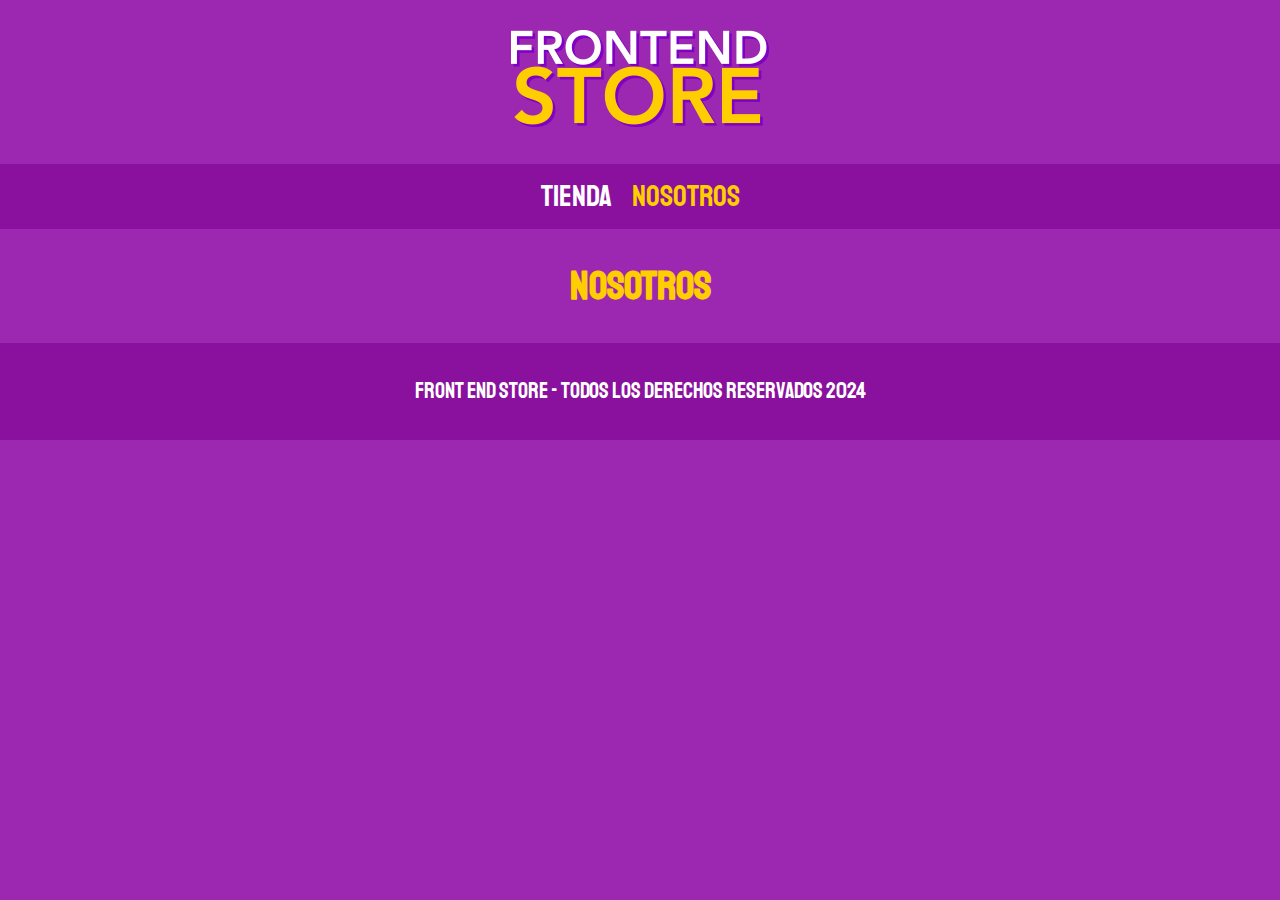
==== nosotros.html @ 4da49133 "Project Frontend Storage" ====
<!DOCTYPE html>
<html lang="en">
<head>
    <meta charset="UTF-8">
    <meta name="viewport" content="width=device-width, initial-scale=1.0">
    <link rel="preload" href="src/css/normailize.css" as="style">
    <link href="src/css/normailize.css" rel="stylesheet">
    <link rel="preconnect" href="https://fonts.googleapis.com">
    <link rel="preconnect" href="https://fonts.gstatic.com" crossorigin>
    <link href="https://fonts.googleapis.com/css2?family=Staatliches&display=swap" rel="stylesheet">
    <link rel="preload" href="src/css/app.css" as="style">
    <link href="src/css/app.css" rel="stylesheet">
    <title>FrontEnd Store</title>
</head>
<body>
    <header class="header">
        <a href="index.html">
            <img class="header__logo" src="src/img/logo.png" alt="Logotipo">
        </a>
    </header>

    <nav class="navegacion">
        <a class="navegacion__enlace" href="index.html">Tienda</a>
        <a class="navegacion__enlace navegacion__enlace--activo" href="nosotros.html">Nosotros</a>
    </nav>

    <main>
        <h1>Nosotros</h1>
    </main>
    
    <footer class="footer">
        <p class="footer__texto">Front End Store - Todos los derechos reservados 2024</p>
    </footer>
</body>
</html>
---- src/css/normailize.css ----
/*! normalize.css v8.0.1 | MIT License | github.com/necolas/normalize.css */

/* Document
   ========================================================================== */

/**
 * 1. Correct the line height in all browsers.
 * 2. Prevent adjustments of font size after orientation changes in iOS.
 */

 html {
    line-height: 1.15; /* 1 */
    -webkit-text-size-adjust: 100%; /* 2 */
  }
  
  /* Sections
     ========================================================================== */
  
  /**
   * Remove the margin in all browsers.
   */
  
  body {
    margin: 0;
  }
  
  /**
   * Render the `main` element consistently in IE.
   */
  
  main {
    display: block;
  }
  
  /**
   * Correct the font size and margin on `h1` elements within `section` and
   * `article` contexts in Chrome, Firefox, and Safari.
   */
  
  h1 {
    font-size: 2em;
    margin: 0.67em 0;
  }
  
  /* Grouping content
     ========================================================================== */
  
  /**
   * 1. Add the correct box sizing in Firefox.
   * 2. Show the overflow in Edge and IE.
   */
  
  hr {
    box-sizing: content-box; /* 1 */
    height: 0; /* 1 */
    overflow: visible; /* 2 */
  }
  
  /**
   * 1. Correct the inheritance and scaling of font size in all browsers.
   * 2. Correct the odd `em` font sizing in all browsers.
   */
  
  pre {
    font-family: monospace, monospace; /* 1 */
    font-size: 1em; /* 2 */
  }
  
  /* Text-level semantics
     ========================================================================== */
  
  /**
   * Remove the gray background on active links in IE 10.
   */
  
  a {
    background-color: transparent;
  }
  
  /**
   * 1. Remove the bottom border in Chrome 57-
   * 2. Add the correct text decoration in Chrome, Edge, IE, Opera, and Safari.
   */
  
  abbr[title] {
    border-bottom: none; /* 1 */
    text-decoration: underline; /* 2 */
    text-decoration: underline dotted; /* 2 */
  }
  
  /**
   * Add the correct font weight in Chrome, Edge, and Safari.
   */
  
  b,
  strong {
    font-weight: bolder;
  }
  
  /**
   * 1. Correct the inheritance and scaling of font size in all browsers.
   * 2. Correct the odd `em` font sizing in all browsers.
   */
  
  code,
  kbd,
  samp {
    font-family: monospace, monospace; /* 1 */
    font-size: 1em; /* 2 */
  }
  
  /**
   * Add the correct font size in all browsers.
   */
  
  small {
    font-size: 80%;
  }
  
  /**
   * Prevent `sub` and `sup` elements from affecting the line height in
   * all browsers.
   */
  
  sub,
  sup {
    font-size: 75%;
    line-height: 0;
    position: relative;
    vertical-align: baseline;
  }
  
  sub {
    bottom: -0.25em;
  }
  
  sup {
    top: -0.5em;
  }
  
  /* Embedded content
     ========================================================================== */
  
  /**
   * Remove the border on images inside links in IE 10.
   */
  
  img {
    border-style: none;
  }
  
  /* Forms
     ========================================================================== */
  
  /**
   * 1. Change the font styles in all browsers.
   * 2. Remove the margin in Firefox and Safari.
   */
  
  button,
  input,
  optgroup,
  select,
  textarea {
    font-family: inherit; /* 1 */
    font-size: 100%; /* 1 */
    line-height: 1.15; /* 1 */
    margin: 0; /* 2 */
  }
  
  /**
   * Show the overflow in IE.
   * 1. Show the overflow in Edge.
   */
  
  button,
  input { /* 1 */
    overflow: visible;
  }
  
  /**
   * Remove the inheritance of text transform in Edge, Firefox, and IE.
   * 1. Remove the inheritance of text transform in Firefox.
   */
  
  button,
  select { /* 1 */
    text-transform: none;
  }
  
  /**
   * Correct the inability to style clickable types in iOS and Safari.
   */
  
  button,
  [type="button"],
  [type="reset"],
  [type="submit"] {
    -webkit-appearance: button;
  }
  
  /**
   * Remove the inner border and padding in Firefox.
   */
  
  button::-moz-focus-inner,
  [type="button"]::-moz-focus-inner,
  [type="reset"]::-moz-focus-inner,
  [type="submit"]::-moz-focus-inner {
    border-style: none;
    padding: 0;
  }
  
  /**
   * Restore the focus styles unset by the previous rule.
   */
  
  button:-moz-focusring,
  [type="button"]:-moz-focusring,
  [type="reset"]:-moz-focusring,
  [type="submit"]:-moz-focusring {
    outline: 1px dotted ButtonText;
  }
  
  /**
   * Correct the padding in Firefox.
   */
  
  fieldset {
    padding: 0.35em 0.75em 0.625em;
  }
  
  /**
   * 1. Correct the text wrapping in Edge and IE.
   * 2. Correct the color inheritance from `fieldset` elements in IE.
   * 3. Remove the padding so developers are not caught out when they zero out
   *    `fieldset` elements in all browsers.
   */
  
  legend {
    box-sizing: border-box; /* 1 */
    color: inherit; /* 2 */
    display: table; /* 1 */
    max-width: 100%; /* 1 */
    padding: 0; /* 3 */
    white-space: normal; /* 1 */
  }
  
  /**
   * Add the correct vertical alignment in Chrome, Firefox, and Opera.
   */
  
  progress {
    vertical-align: baseline;
  }
  
  /**
   * Remove the default vertical scrollbar in IE 10+.
   */
  
  textarea {
    overflow: auto;
  }
  
  /**
   * 1. Add the correct box sizing in IE 10.
   * 2. Remove the padding in IE 10.
   */
  
  [type="checkbox"],
  [type="radio"] {
    box-sizing: border-box; /* 1 */
    padding: 0; /* 2 */
  }
  
  /**
   * Correct the cursor style of increment and decrement buttons in Chrome.
   */
  
  [type="number"]::-webkit-inner-spin-button,
  [type="number"]::-webkit-outer-spin-button {
    height: auto;
  }
  
  /**
   * 1. Correct the odd appearance in Chrome and Safari.
   * 2. Correct the outline style in Safari.
   */
  
  [type="search"] {
    -webkit-appearance: textfield; /* 1 */
    outline-offset: -2px; /* 2 */
  }
  
  /**
   * Remove the inner padding in Chrome and Safari on macOS.
   */
  
  [type="search"]::-webkit-search-decoration {
    -webkit-appearance: none;
  }
  
  /**
   * 1. Correct the inability to style clickable types in iOS and Safari.
   * 2. Change font properties to `inherit` in Safari.
   */
  
  ::-webkit-file-upload-button {
    -webkit-appearance: button; /* 1 */
    font: inherit; /* 2 */
  }
  
  /* Interactive
     ========================================================================== */
  
  /*
   * Add the correct display in Edge, IE 10+, and Firefox.
   */
  
  details {
    display: block;
  }
  
  /*
   * Add the correct display in all browsers.
   */
  
  summary {
    display: list-item;
  }
  
  /* Misc
     ========================================================================== */
  
  /**
   * Add the correct display in IE 10+.
   */
  
  template {
    display: none;
  }
  
  /**
   * Add the correct display in IE 10.
   */
  
  [hidden] {
    display: none;
  }
---- src/css/normailize.css ----
/*! normalize.css v8.0.1 | MIT License | github.com/necolas/normalize.css */

/* Document
   ========================================================================== */

/**
 * 1. Correct the line height in all browsers.
 * 2. Prevent adjustments of font size after orientation changes in iOS.
 */

 html {
    line-height: 1.15; /* 1 */
    -webkit-text-size-adjust: 100%; /* 2 */
  }
  
  /* Sections
     ========================================================================== */
  
  /**
   * Remove the margin in all browsers.
   */
  
  body {
    margin: 0;
  }
  
  /**
   * Render the `main` element consistently in IE.
   */
  
  main {
    display: block;
  }
  
  /**
   * Correct the font size and margin on `h1` elements within `section` and
   * `article` contexts in Chrome, Firefox, and Safari.
   */
  
  h1 {
    font-size: 2em;
    margin: 0.67em 0;
  }
  
  /* Grouping content
     ========================================================================== */
  
  /**
   * 1. Add the correct box sizing in Firefox.
   * 2. Show the overflow in Edge and IE.
   */
  
  hr {
    box-sizing: content-box; /* 1 */
    height: 0; /* 1 */
    overflow: visible; /* 2 */
  }
  
  /**
   * 1. Correct the inheritance and scaling of font size in all browsers.
   * 2. Correct the odd `em` font sizing in all browsers.
   */
  
  pre {
    font-family: monospace, monospace; /* 1 */
    font-size: 1em; /* 2 */
  }
  
  /* Text-level semantics
     ========================================================================== */
  
  /**
   * Remove the gray background on active links in IE 10.
   */
  
  a {
    background-color: transparent;
  }
  
  /**
   * 1. Remove the bottom border in Chrome 57-
   * 2. Add the correct text decoration in Chrome, Edge, IE, Opera, and Safari.
   */
  
  abbr[title] {
    border-bottom: none; /* 1 */
    text-decoration: underline; /* 2 */
    text-decoration: underline dotted; /* 2 */
  }
  
  /**
   * Add the correct font weight in Chrome, Edge, and Safari.
   */
  
  b,
  strong {
    font-weight: bolder;
  }
  
  /**
   * 1. Correct the inheritance and scaling of font size in all browsers.
   * 2. Correct the odd `em` font sizing in all browsers.
   */
  
  code,
  kbd,
  samp {
    font-family: monospace, monospace; /* 1 */
    font-size: 1em; /* 2 */
  }
  
  /**
   * Add the correct font size in all browsers.
   */
  
  small {
    font-size: 80%;
  }
  
  /**
   * Prevent `sub` and `sup` elements from affecting the line height in
   * all browsers.
   */
  
  sub,
  sup {
    font-size: 75%;
    line-height: 0;
    position: relative;
    vertical-align: baseline;
  }
  
  sub {
    bottom: -0.25em;
  }
  
  sup {
    top: -0.5em;
  }
  
  /* Embedded content
     ========================================================================== */
  
  /**
   * Remove the border on images inside links in IE 10.
   */
  
  img {
    border-style: none;
  }
  
  /* Forms
     ========================================================================== */
  
  /**
   * 1. Change the font styles in all browsers.
   * 2. Remove the margin in Firefox and Safari.
   */
  
  button,
  input,
  optgroup,
  select,
  textarea {
    font-family: inherit; /* 1 */
    font-size: 100%; /* 1 */
    line-height: 1.15; /* 1 */
    margin: 0; /* 2 */
  }
  
  /**
   * Show the overflow in IE.
   * 1. Show the overflow in Edge.
   */
  
  button,
  input { /* 1 */
    overflow: visible;
  }
  
  /**
   * Remove the inheritance of text transform in Edge, Firefox, and IE.
   * 1. Remove the inheritance of text transform in Firefox.
   */
  
  button,
  select { /* 1 */
    text-transform: none;
  }
  
  /**
   * Correct the inability to style clickable types in iOS and Safari.
   */
  
  button,
  [type="button"],
  [type="reset"],
  [type="submit"] {
    -webkit-appearance: button;
  }
  
  /**
   * Remove the inner border and padding in Firefox.
   */
  
  button::-moz-focus-inner,
  [type="button"]::-moz-focus-inner,
  [type="reset"]::-moz-focus-inner,
  [type="submit"]::-moz-focus-inner {
    border-style: none;
    padding: 0;
  }
  
  /**
   * Restore the focus styles unset by the previous rule.
   */
  
  button:-moz-focusring,
  [type="button"]:-moz-focusring,
  [type="reset"]:-moz-focusring,
  [type="submit"]:-moz-focusring {
    outline: 1px dotted ButtonText;
  }
  
  /**
   * Correct the padding in Firefox.
   */
  
  fieldset {
    padding: 0.35em 0.75em 0.625em;
  }
  
  /**
   * 1. Correct the text wrapping in Edge and IE.
   * 2. Correct the color inheritance from `fieldset` elements in IE.
   * 3. Remove the padding so developers are not caught out when they zero out
   *    `fieldset` elements in all browsers.
   */
  
  legend {
    box-sizing: border-box; /* 1 */
    color: inherit; /* 2 */
    display: table; /* 1 */
    max-width: 100%; /* 1 */
    padding: 0; /* 3 */
    white-space: normal; /* 1 */
  }
  
  /**
   * Add the correct vertical alignment in Chrome, Firefox, and Opera.
   */
  
  progress {
    vertical-align: baseline;
  }
  
  /**
   * Remove the default vertical scrollbar in IE 10+.
   */
  
  textarea {
    overflow: auto;
  }
  
  /**
   * 1. Add the correct box sizing in IE 10.
   * 2. Remove the padding in IE 10.
   */
  
  [type="checkbox"],
  [type="radio"] {
    box-sizing: border-box; /* 1 */
    padding: 0; /* 2 */
  }
  
  /**
   * Correct the cursor style of increment and decrement buttons in Chrome.
   */
  
  [type="number"]::-webkit-inner-spin-button,
  [type="number"]::-webkit-outer-spin-button {
    height: auto;
  }
  
  /**
   * 1. Correct the odd appearance in Chrome and Safari.
   * 2. Correct the outline style in Safari.
   */
  
  [type="search"] {
    -webkit-appearance: textfield; /* 1 */
    outline-offset: -2px; /* 2 */
  }
  
  /**
   * Remove the inner padding in Chrome and Safari on macOS.
   */
  
  [type="search"]::-webkit-search-decoration {
    -webkit-appearance: none;
  }
  
  /**
   * 1. Correct the inability to style clickable types in iOS and Safari.
   * 2. Change font properties to `inherit` in Safari.
   */
  
  ::-webkit-file-upload-button {
    -webkit-appearance: button; /* 1 */
    font: inherit; /* 2 */
  }
  
  /* Interactive
     ========================================================================== */
  
  /*
   * Add the correct display in Edge, IE 10+, and Firefox.
   */
  
  details {
    display: block;
  }
  
  /*
   * Add the correct display in all browsers.
   */
  
  summary {
    display: list-item;
  }
  
  /* Misc
     ========================================================================== */
  
  /**
   * Add the correct display in IE 10+.
   */
  
  template {
    display: none;
  }
  
  /**
   * Add the correct display in IE 10.
   */
  
  [hidden] {
    display: none;
  }
---- src/css/app.css ----
:root {
    /* Colors */
    --primario: #9C27B0;
    --primarioOscuro: #89119D;
    --secundario: #FFCE00;
    --secundarioOscuro: #rgb(233 287 2);
    --blanco: #FFF;
    --negro: #000;

    /* Fonts */
    --fuentePrincipal: 'Staatliches', cursive;
}

html {
    box-sizing: border-box;
    font-size: 62.5%;
}

*, *::before, *:after {
    box-sizing: inherit;
}

/* Globals */
body {
    background-color: var(--primario);
    font-size: 1.6rem;
    line-height: 1.5;
}

p {
    color: var(--blanco);
    font-family: Arial, Helvetica, sans-serif;
    font-size: 1.8rem;
}

a {
    text-decoration: none;
}

img {
    max-width: 100%;
}

.contenedor {
    margin: 0 auto;
    max-width: 120rem;
}

:is(h1, h2, h3) {
    color: var(--secundario);
    font-family: var(--fuentePrincipal);
    text-align: center;
}

h1 {
    font-size: 4rem;
}

h2 {
    font-size: 3.2rem;
}

h3 {
    font-size: 2.4rem;
}

/* Header */
.header {
    display: flex;
    justify-content: center;
}

.header__logo {
    margin: 3rem 0;
}

/* Nav */
.navegacion {
    background-color: var(--primarioOscuro);
    display: flex;
    justify-content: center;
    gap: 2rem;
    padding: 1rem 0;
}

.navegacion__enlace {
    color: var(--blanco);
    font-family: var(--fuentePrincipal);
    font-size: 3rem;
}

:is(.navegacion__enlace:hover, .navegacion__enlace--activo) {
    color: var(--secundario);
}

/* Grid */
.grid {
    display: grid;
    gap: 2rem;
    grid-template-columns: repeat(2, 1fr);
}

@media (min-width: 768px) {
    .grid {
        display: grid;
        grid-template-columns: repeat(3, 1fr);
    }
}

/* Products */
.producto {
    background-color: var(--primarioOscuro);
    padding: 1rem;
}

.producto__imagen {
    width: 100%;
}

.producto__nombre {
    font-size: 4rem;
}

.producto__precio {
    color: var(--secundario);
    font-size: 2.8rem;
}

:is(.producto__nombre, .producto__precio) {
    font-family: var(--fuentePrincipal);
    line-height: 1.2;
    margin: 1rem 0;
    text-align: center;
}

/* Graficos */
.grafico {
    background-repeat: no-repeat;
    background-size: cover;
    grid-column: 1 / 3;
    min-height: 30rem;
}

.grafico--camisas {
    background-image: url(../img/grafico1.jpg);
    grid-row: 2 / 3;
}

.grafico--node {
    background-image: url(../img/grafico2.jpg);
    grid-row: 8 / 9;
}

@media (min-width: 768px) {
    .grafico--node {
        grid-column: 2 / 4;
        grid-row: 5 / 6;
    }
}

/* Footer */
.footer {
    background-color: var(--primarioOscuro);
    margin-top: 2rem;
    padding: 1rem 0;
}

.footer__texto {
    font-family: var(--fuentePrincipal);
    font-size: 2.2rem;
    text-align: center;
}
---- src/css/app.css ----
:root {
    /* Colors */
    --primario: #9C27B0;
    --primarioOscuro: #89119D;
    --secundario: #FFCE00;
    --secundarioOscuro: #rgb(233 287 2);
    --blanco: #FFF;
    --negro: #000;

    /* Fonts */
    --fuentePrincipal: 'Staatliches', cursive;
}

html {
    box-sizing: border-box;
    font-size: 62.5%;
}

*, *::before, *:after {
    box-sizing: inherit;
}

/* Globals */
body {
    background-color: var(--primario);
    font-size: 1.6rem;
    line-height: 1.5;
}

p {
    color: var(--blanco);
    font-family: Arial, Helvetica, sans-serif;
    font-size: 1.8rem;
}

a {
    text-decoration: none;
}

img {
    max-width: 100%;
}

.contenedor {
    margin: 0 auto;
    max-width: 120rem;
}

:is(h1, h2, h3) {
    color: var(--secundario);
    font-family: var(--fuentePrincipal);
    text-align: center;
}

h1 {
    font-size: 4rem;
}

h2 {
    font-size: 3.2rem;
}

h3 {
    font-size: 2.4rem;
}

/* Header */
.header {
    display: flex;
    justify-content: center;
}

.header__logo {
    margin: 3rem 0;
}

/* Nav */
.navegacion {
    background-color: var(--primarioOscuro);
    display: flex;
    justify-content: center;
    gap: 2rem;
    padding: 1rem 0;
}

.navegacion__enlace {
    color: var(--blanco);
    font-family: var(--fuentePrincipal);
    font-size: 3rem;
}

:is(.navegacion__enlace:hover, .navegacion__enlace--activo) {
    color: var(--secundario);
}

/* Grid */
.grid {
    display: grid;
    gap: 2rem;
    grid-template-columns: repeat(2, 1fr);
}

@media (min-width: 768px) {
    .grid {
        display: grid;
        grid-template-columns: repeat(3, 1fr);
    }
}

/* Products */
.producto {
    background-color: var(--primarioOscuro);
    padding: 1rem;
}

.producto__imagen {
    width: 100%;
}

.producto__nombre {
    font-size: 4rem;
}

.producto__precio {
    color: var(--secundario);
    font-size: 2.8rem;
}

:is(.producto__nombre, .producto__precio) {
    font-family: var(--fuentePrincipal);
    line-height: 1.2;
    margin: 1rem 0;
    text-align: center;
}

/* Graficos */
.grafico {
    background-repeat: no-repeat;
    background-size: cover;
    grid-column: 1 / 3;
    min-height: 30rem;
}

.grafico--camisas {
    background-image: url(../img/grafico1.jpg);
    grid-row: 2 / 3;
}

.grafico--node {
    background-image: url(../img/grafico2.jpg);
    grid-row: 8 / 9;
}

@media (min-width: 768px) {
    .grafico--node {
        grid-column: 2 / 4;
        grid-row: 5 / 6;
    }
}

/* Footer */
.footer {
    background-color: var(--primarioOscuro);
    margin-top: 2rem;
    padding: 1rem 0;
}

.footer__texto {
    font-family: var(--fuentePrincipal);
    font-size: 2.2rem;
    text-align: center;
}
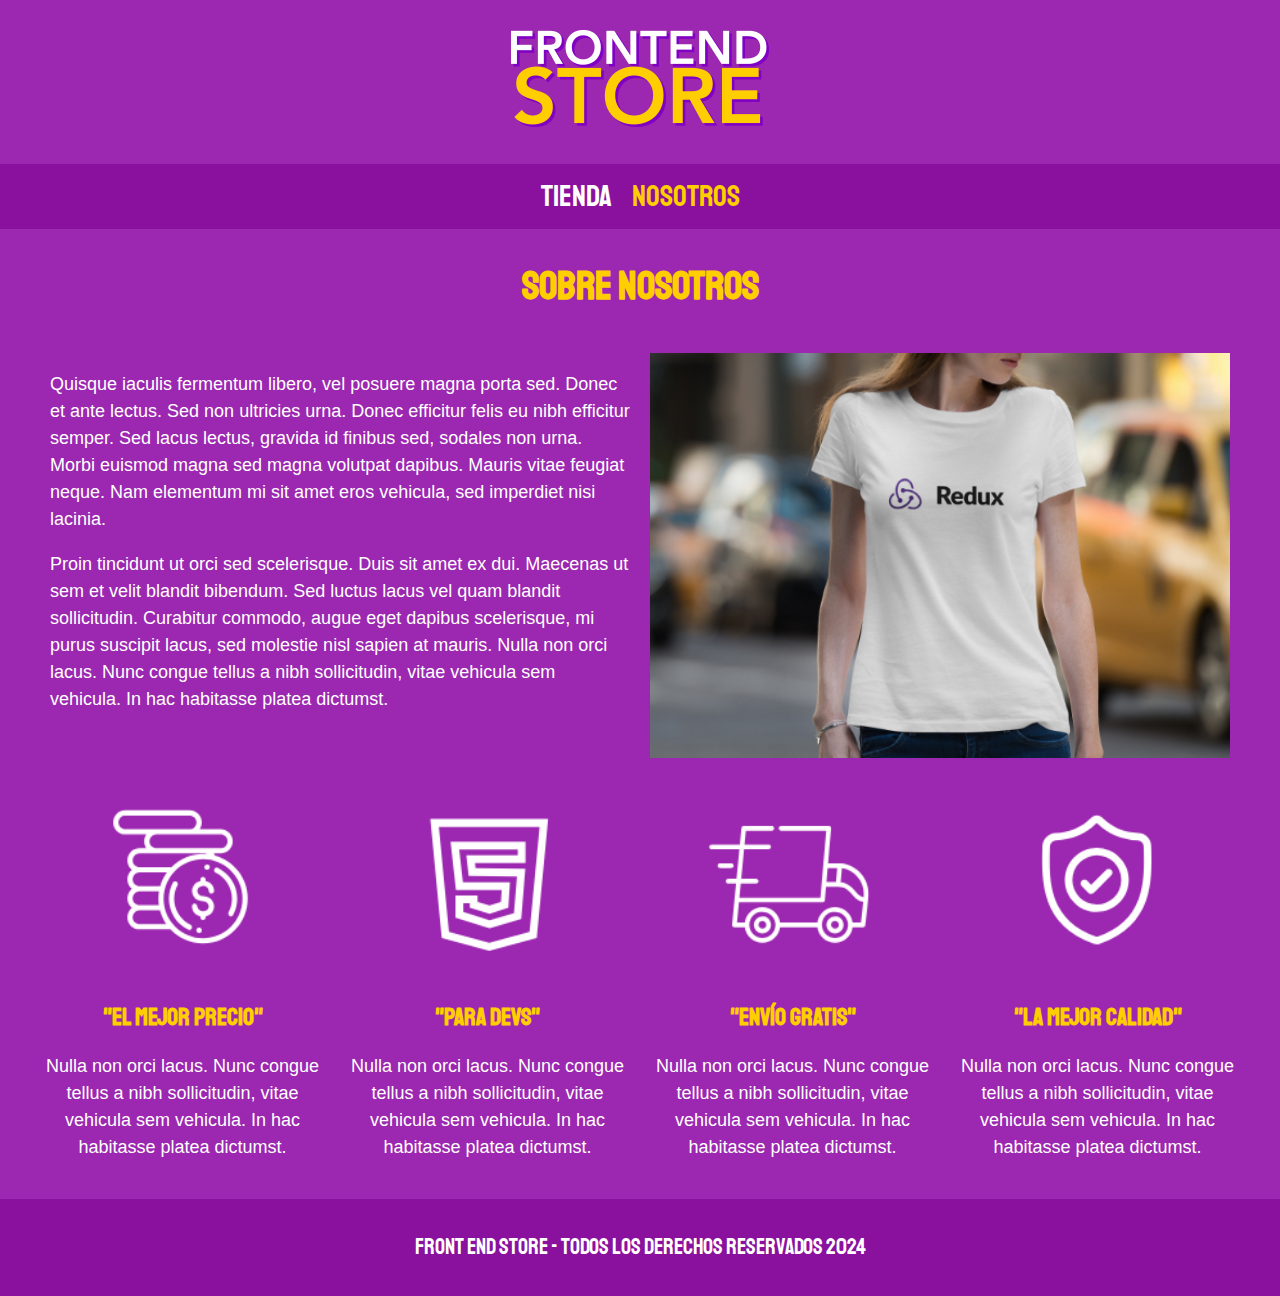
==== commit c03211e8: "Project Finish" ====
--- a/nosotros.html
+++ b/nosotros.html
@@ -24,9 +24,59 @@
         <a class="navegacion__enlace navegacion__enlace--activo" href="nosotros.html">Nosotros</a>
     </nav>
 
-    <main>
-        <h1>Nosotros</h1>
+    <main class="contenedor">
+        <h1>Sobre Nosotros</h1>
+
+        <div class="nosotros">
+            <div class="nosotros__contenido">
+                <p>
+                    Quisque iaculis fermentum libero, vel posuere magna porta sed. Donec et ante lectus. Sed non ultricies urna. Donec efficitur felis eu nibh efficitur semper. Sed lacus lectus, gravida id finibus sed, sodales non urna. Morbi euismod magna sed magna volutpat dapibus. Mauris vitae feugiat neque. Nam elementum mi sit amet eros vehicula, sed imperdiet nisi lacinia. 
+                </p>
+
+                <p>
+                    Proin tincidunt ut orci sed scelerisque. Duis sit amet ex dui. Maecenas ut sem et velit blandit bibendum. Sed luctus lacus vel quam blandit sollicitudin. Curabitur commodo, augue eget dapibus scelerisque, mi purus suscipit lacus, sed molestie nisl sapien at mauris. Nulla non orci lacus. Nunc congue tellus a nibh sollicitudin, vitae vehicula sem vehicula. In hac habitasse platea dictumst. 
+                </p>
+            </div>
+
+            <img class="nosotros__imagen" src="../src/img/nosotros.jpg" alt="imagen nosotros">
+        </div>
     </main>
+
+    <section class="contenedor">
+        <div class="bloques">
+            <div class="bloque">
+                <img class="bloque__imagen" src="src/img/icono_1.png" alt="por que comprar">
+                <h3 class="bloque__titulo">"El Mejor Precio"</h3>
+                <p>
+                    Nulla non orci lacus. Nunc congue tellus a nibh sollicitudin, vitae vehicula sem vehicula. In hac habitasse platea dictumst.
+                </p>
+            </div> <!-- Fin bloque -->
+
+            <div class="bloque">
+                <img class="bloque__imagen" src="src/img/icono_2.png" alt="por que comprar">
+                <h3 class="bloque__titulo">"Para Devs"</h3>
+                <p>
+                    Nulla non orci lacus. Nunc congue tellus a nibh sollicitudin, vitae vehicula sem vehicula. In hac habitasse platea dictumst.
+                </p>
+            </div> <!-- Fin bloque -->
+
+            <div class="bloque">
+                <img class="bloque__imagen" src="src/img/icono_3.png" alt="por que comprar">
+                <h3 class="bloque__titulo">"Envío Gratis"</h3>
+                <p>
+                    Nulla non orci lacus. Nunc congue tellus a nibh sollicitudin, vitae vehicula sem vehicula. In hac habitasse platea dictumst.
+                </p>
+            </div> <!-- Fin bloque -->
+
+            <div class="bloque">
+                <img class="bloque__imagen" src="src/img/icono_4.png" alt="por que comprar">
+                <h3 class="bloque__titulo">"La Mejor Calidad"</h3>
+                <p>
+                    Nulla non orci lacus. Nunc congue tellus a nibh sollicitudin, vitae vehicula sem vehicula. In hac habitasse platea dictumst.
+                </p>
+            </div> <!-- Fin bloque -->
+        </div> <!-- Fin bloques -->
+    </section>
     
     <footer class="footer">
         <p class="footer__texto">Front End Store - Todos los derechos reservados 2024</p>
--- a/src/css/app.css
+++ b/src/css/app.css
@@ -3,7 +3,7 @@
     --primario: #9C27B0;
     --primarioOscuro: #89119D;
     --secundario: #FFCE00;
-    --secundarioOscuro: #rgb(233 287 2);
+    --secundarioOscuro: rgb(233 287 2);
     --blanco: #FFF;
     --negro: #000;
 
@@ -38,7 +38,7 @@
 }
 
 img {
-    max-width: 100%;
+    width: 100%;
 }
 
 .contenedor {
@@ -111,10 +111,6 @@
 .producto {
     background-color: var(--primarioOscuro);
     padding: 1rem;
-}
-
-.producto__imagen {
-    width: 100%;
 }
 
 .producto__nombre {
@@ -170,3 +166,96 @@
     font-size: 2.2rem;
     text-align: center;
 }
+
+/* Nosotros */
+.nosotros {
+    display: grid;
+    grid-template-rows: repeat(2, auto);
+    padding: 1rem;
+}
+
+@media (width >= 768px) {
+    .nosotros {
+        grid-template-columns: repeat(2, 1fr);
+        column-gap: 2rem;
+    }
+}
+
+@media (768px <= width <= 1110px) {
+    .nosotros__contenido {
+        max-height: 30rem;
+        overflow-y: scroll;
+    }
+}
+
+.nosotros__imagen {
+    grid-row: 1 / 2;
+}
+
+@media (min-width: 768px) {
+    .nosotros__imagen {
+        grid-column: 2 / 3;
+    }
+}
+
+/* Bloques */
+.bloques {
+    display: grid;
+    gap: 2rem;
+    grid-template-columns: repeat(2, 1fr);
+}
+
+@media (min-width: 768px) {
+    .bloques {
+        display: grid;
+        grid-template-columns: repeat(4, 1fr);
+    }
+}
+
+.bloque {
+    text-align: center;
+}
+
+.bloque__titulo {
+    margin: 0;
+}
+
+/* Pagina del Producto */
+@media (width >= 768px) {
+    .camisa {
+        display: grid;
+        column-gap: 2rem;
+        grid-template-columns: repeat(2, 1fr);
+    }
+}
+
+.formulario {
+    display: grid;
+    gap: 2rem;
+    grid-template-columns: repeat(2, 1fr);
+}
+
+.formulario__campo {
+    appearance: none;
+    background-color: transparent;
+    border: 1rem solid var(--primarioOscuro);
+    color: var(--blanco);
+    font-family: Arial, Helvetica, sans-serif;
+    font-size: 2rem;
+    padding: 1rem;
+}
+
+.formulario__submit {
+    background-color: var(--secundario);
+    border: none;
+    font-family: var(--fuentePrincipal);
+    font-size: 2rem;
+    grid-column: 1 / 3;
+    padding: 2rem;
+    transition: background-color .5s ease;
+}
+
+.formulario__submit:hover {
+    background-color: var(--secundarioOscuro);
+    cursor: pointer;
+}
--- a/src/css/app.css
+++ b/src/css/app.css
@@ -3,7 +3,7 @@
     --primario: #9C27B0;
     --primarioOscuro: #89119D;
     --secundario: #FFCE00;
-    --secundarioOscuro: #rgb(233 287 2);
+    --secundarioOscuro: rgb(233 287 2);
     --blanco: #FFF;
     --negro: #000;
 
@@ -38,7 +38,7 @@
 }
 
 img {
-    max-width: 100%;
+    width: 100%;
 }
 
 .contenedor {
@@ -111,10 +111,6 @@
 .producto {
     background-color: var(--primarioOscuro);
     padding: 1rem;
-}
-
-.producto__imagen {
-    width: 100%;
 }
 
 .producto__nombre {
@@ -170,3 +166,96 @@
     font-size: 2.2rem;
     text-align: center;
 }
+
+/* Nosotros */
+.nosotros {
+    display: grid;
+    grid-template-rows: repeat(2, auto);
+    padding: 1rem;
+}
+
+@media (width >= 768px) {
+    .nosotros {
+        grid-template-columns: repeat(2, 1fr);
+        column-gap: 2rem;
+    }
+}
+
+@media (768px <= width <= 1110px) {
+    .nosotros__contenido {
+        max-height: 30rem;
+        overflow-y: scroll;
+    }
+}
+
+.nosotros__imagen {
+    grid-row: 1 / 2;
+}
+
+@media (min-width: 768px) {
+    .nosotros__imagen {
+        grid-column: 2 / 3;
+    }
+}
+
+/* Bloques */
+.bloques {
+    display: grid;
+    gap: 2rem;
+    grid-template-columns: repeat(2, 1fr);
+}
+
+@media (min-width: 768px) {
+    .bloques {
+        display: grid;
+        grid-template-columns: repeat(4, 1fr);
+    }
+}
+
+.bloque {
+    text-align: center;
+}
+
+.bloque__titulo {
+    margin: 0;
+}
+
+/* Pagina del Producto */
+@media (width >= 768px) {
+    .camisa {
+        display: grid;
+        column-gap: 2rem;
+        grid-template-columns: repeat(2, 1fr);
+    }
+}
+
+.formulario {
+    display: grid;
+    gap: 2rem;
+    grid-template-columns: repeat(2, 1fr);
+}
+
+.formulario__campo {
+    appearance: none;
+    background-color: transparent;
+    border: 1rem solid var(--primarioOscuro);
+    color: var(--blanco);
+    font-family: Arial, Helvetica, sans-serif;
+    font-size: 2rem;
+    padding: 1rem;
+}
+
+.formulario__submit {
+    background-color: var(--secundario);
+    border: none;
+    font-family: var(--fuentePrincipal);
+    font-size: 2rem;
+    grid-column: 1 / 3;
+    padding: 2rem;
+    transition: background-color .5s ease;
+}
+
+.formulario__submit:hover {
+    background-color: var(--secundarioOscuro);
+    cursor: pointer;
+}
